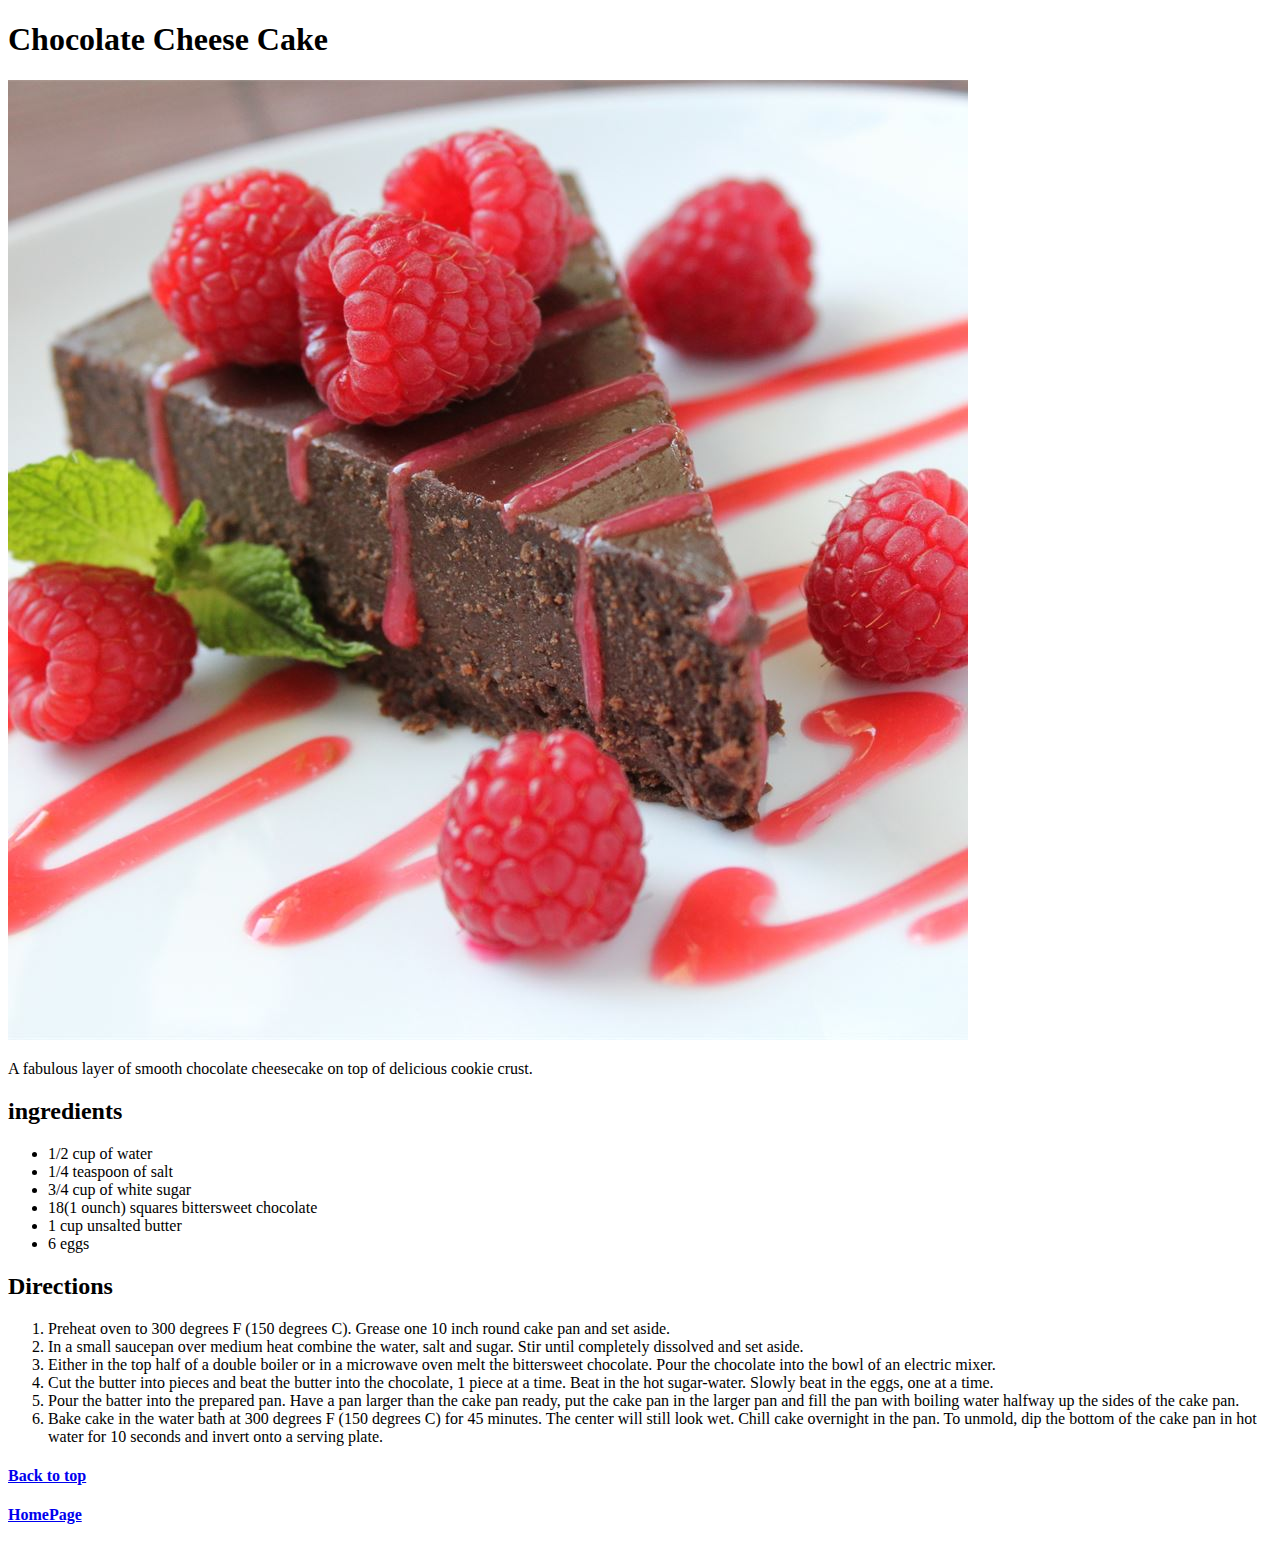
==== recipes/chocolate_cheese_cake.html @ 36baee45 "Added new webpage called chocolate_cheese_cake.html and also edited index.html adding 2 new webpages" ====
<!DOCTYPE html>
<html lang="EN">
    <head>
        <meta charset="UTF-8">
        <title>Chocolate Cheese Cake</title>
        <h1>Chocolate Cheese Cake</h1>
        <img src="../img/chocolate_cheese_cake.jpeg" alt="chocolate cheese cake">
        <p>A fabulous layer of smooth chocolate cheesecake on top of delicious cookie crust.</p>

        <h2>ingredients</h2>
            <ul>
                <li>1/2 cup of water</li>
                <li>1/4 teaspoon of salt</li>
                <li>3/4 cup of white sugar</li>
                <li>18(1 ounch) squares bittersweet chocolate</li>
                <li>1 cup unsalted butter</li>
                <li>6 eggs</li>
            </ul>

        <h2>Directions</h2>
            <ol>
                <li>Preheat oven to 300 degrees F (150 degrees C). Grease one 10 inch round cake pan and set aside.
            </li>

            <li>In a small saucepan over medium heat combine the water, salt and sugar. Stir until completely dissolved and set aside.
            </li>

            <li>Either in the top half of a double boiler or in a microwave oven melt the bittersweet chocolate. Pour the chocolate into the bowl of an electric mixer.
            </li>

            <li>Cut the butter into pieces and beat the butter into the chocolate, 1 piece at a time. Beat in the hot sugar-water. Slowly beat in the eggs, one at a time.
            </li>

            <li>Pour the batter into the prepared pan. Have a pan larger than the cake pan ready, put the cake pan in the larger pan and fill the pan with boiling water halfway up the sides of the cake pan.
            </li>

            <li>Bake cake in the water bath at 300 degrees F (150 degrees C) for 45 minutes. The center will still look wet. Chill cake overnight in the pan. To unmold, dip the bottom of the cake pan in hot water for 10 seconds and invert onto a serving plate.
            </li>

            </ol>

    </head>

    <body>
        <a href="../recipes/chocolate_cheese_cake.html">
            <h4>Back to top</h4>
        

        <a href="../index.html">
            <h4>HomePage</h4>
        </a>

    </body>
</html>
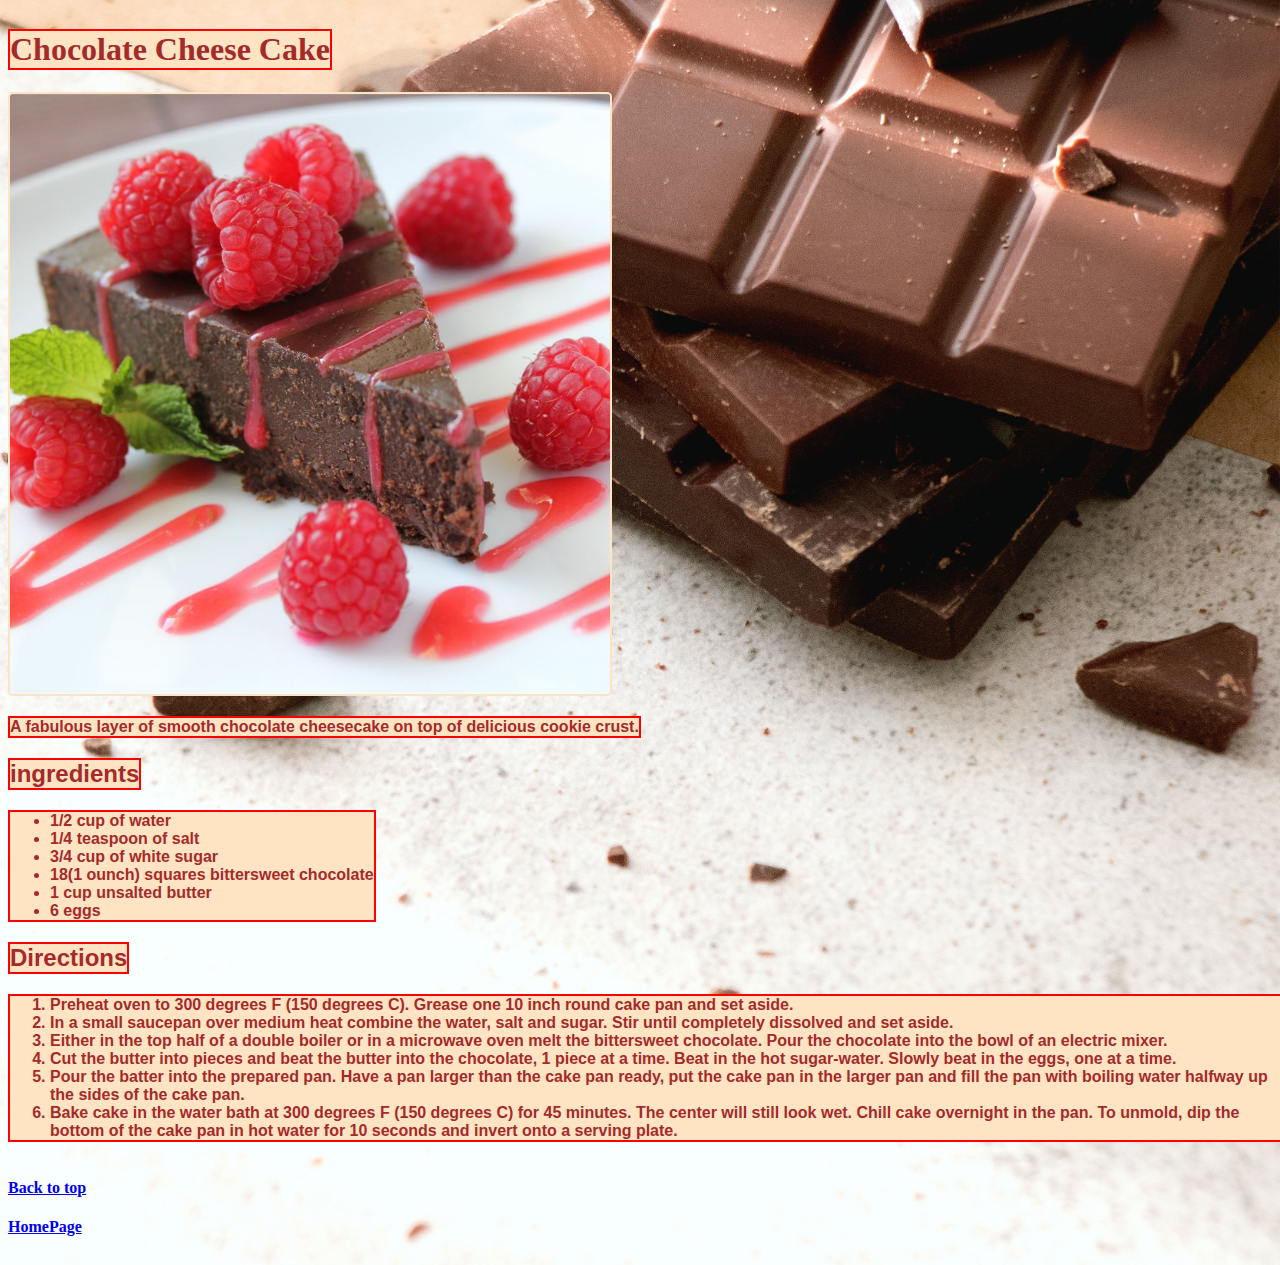
==== commit 8153de52: "fixed chocolate cheese cake html to make the layout easier and better to work with. Also, added css " ====
--- a/recipes/chocolate_cheese_cake.html
+++ b/recipes/chocolate_cheese_cake.html
@@ -1,13 +1,22 @@
 <!DOCTYPE html>
-<html lang="EN">
-    <head>
-        <meta charset="UTF-8">
-        <title>Chocolate Cheese Cake</title>
-        <h1>Chocolate Cheese Cake</h1>
-        <img src="../img/chocolate_cheese_cake.jpeg" alt="chocolate cheese cake">
-        <p>A fabulous layer of smooth chocolate cheesecake on top of delicious cookie crust.</p>
+<html lang="en">
 
-        <h2>ingredients</h2>
+<head>
+    <meta charset="UTF-8">
+    <meta http-equiv="X-UA-Compatible" content="IE=edge">
+    <meta name="viewport" content="width=device-width, initial-scale=1.0">
+    <title>Chocolate Cheese Cake</title>
+    <link rel="stylesheet" href="chocolate.css" </head>
+
+<body>
+    <div class="flex-wrapper">
+        <div class="header">
+            <h1>Chocolate Cheese Cake</h1>
+            <img src="../img/chocolate_cheese_cake.jpeg" alt="chocolate cheese cake">
+        </div>
+        <div class="content">
+            <p>A fabulous layer of smooth chocolate cheesecake on top of delicious cookie crust.</p>
+            <h2>ingredients</h2>
             <ul>
                 <li>1/2 cup of water</li>
                 <li>1/4 teaspoon of salt</li>
@@ -16,39 +25,44 @@
                 <li>1 cup unsalted butter</li>
                 <li>6 eggs</li>
             </ul>
-
-        <h2>Directions</h2>
+            <h2>Directions</h2>
             <ol>
                 <li>Preheat oven to 300 degrees F (150 degrees C). Grease one 10 inch round cake pan and set aside.
-            </li>
+                </li>
 
-            <li>In a small saucepan over medium heat combine the water, salt and sugar. Stir until completely dissolved and set aside.
-            </li>
+                <li>In a small saucepan over medium heat combine the water, salt and sugar. Stir until completely
+                    dissolved and set aside.
+                </li>
 
-            <li>Either in the top half of a double boiler or in a microwave oven melt the bittersweet chocolate. Pour the chocolate into the bowl of an electric mixer.
-            </li>
+                <li>Either in the top half of a double boiler or in a microwave oven melt the bittersweet chocolate.
+                    Pour the chocolate into the bowl of an electric mixer.
+                </li>
 
-            <li>Cut the butter into pieces and beat the butter into the chocolate, 1 piece at a time. Beat in the hot sugar-water. Slowly beat in the eggs, one at a time.
-            </li>
+                <li>Cut the butter into pieces and beat the butter into the chocolate, 1 piece at a time. Beat in the
+                    hot sugar-water. Slowly beat in the eggs, one at a time.
+                </li>
 
-            <li>Pour the batter into the prepared pan. Have a pan larger than the cake pan ready, put the cake pan in the larger pan and fill the pan with boiling water halfway up the sides of the cake pan.
-            </li>
+                <li>Pour the batter into the prepared pan. Have a pan larger than the cake pan ready, put the cake pan
+                    in the larger pan and fill the pan with boiling water halfway up the sides of the cake pan.
+                </li>
 
-            <li>Bake cake in the water bath at 300 degrees F (150 degrees C) for 45 minutes. The center will still look wet. Chill cake overnight in the pan. To unmold, dip the bottom of the cake pan in hot water for 10 seconds and invert onto a serving plate.
-            </li>
+                <li>Bake cake in the water bath at 300 degrees F (150 degrees C) for 45 minutes. The center will still
+                    look wet. Chill cake overnight in the pan. To unmold, dip the bottom of the cake pan in hot water
+                    for 10 seconds and invert onto a serving plate.
+                </li>
 
             </ol>
+        </div>
+        <div class="footer">
+            <a href="../recipes/chocolate_cheese_cake.html">
+                <h4>Back to top</h4>
 
-    </head>
 
-    <body>
-        <a href="../recipes/chocolate_cheese_cake.html">
-            <h4>Back to top</h4>
-        
+                <a href="../index.html">
+                    <h4>HomePage</h4>
+                </a>
+        </div>
+    </div>
+</body>
 
-        <a href="../index.html">
-            <h4>HomePage</h4>
-        </a>
-
-    </body>
 </html>--- a/recipes/chocolate.css
+++ b/recipes/chocolate.css
@@ -0,0 +1,65 @@
+body {
+    width: 100%;
+    height: 100%;
+    background-image: url(../img/choco3.jpg);
+    background-repeat: no-repeat;
+    background-size: cover;
+    background-attachment: fixed;
+    background-position: center;
+}
+
+.flex-wrapper {
+    display: flex;
+    flex-direction: column;
+}
+
+.header h1 {
+    border: 2px solid red;
+    width: fit-content;
+    color: brown;
+    background-color: bisque;
+}
+
+.header img {
+    width: fit-content;
+    height: 600px;
+    border: 2px solid bisque;
+    border-radius: 5px;
+}
+
+.content p {
+    font-weight: bold;
+    font-family: 'Gill Sans', 'Gill Sans MT', Calibri, 'Trebuchet MS', sans-serif;
+    border: 2px solid red;
+    width: fit-content;
+    color: brown;
+    background-color: bisque;
+}
+
+.content h2 {
+    font-weight: bold;
+    font-family: 'Gill Sans', 'Gill Sans MT', Calibri, 'Trebuchet MS', sans-serif;
+    border: 2px solid red;
+    width: fit-content;
+    color: brown;
+    background-color: bisque;
+}
+
+.content ul {
+    font-weight: bold;
+    font-family: 'Gill Sans', 'Gill Sans MT', Calibri, 'Trebuchet MS', sans-serif;
+    border: 2px solid red;
+    width: fit-content;
+    color: brown;
+    background-color: bisque;
+}
+
+.content ol {
+    font-weight: bold;
+    font-family: 'Gill Sans', 'Gill Sans MT', Calibri, 'Trebuchet MS', sans-serif;
+    border: 2px solid red;
+    width: fit-content;
+    color: brown;
+    background-color: bisque;
+    width: fit-content;
+}